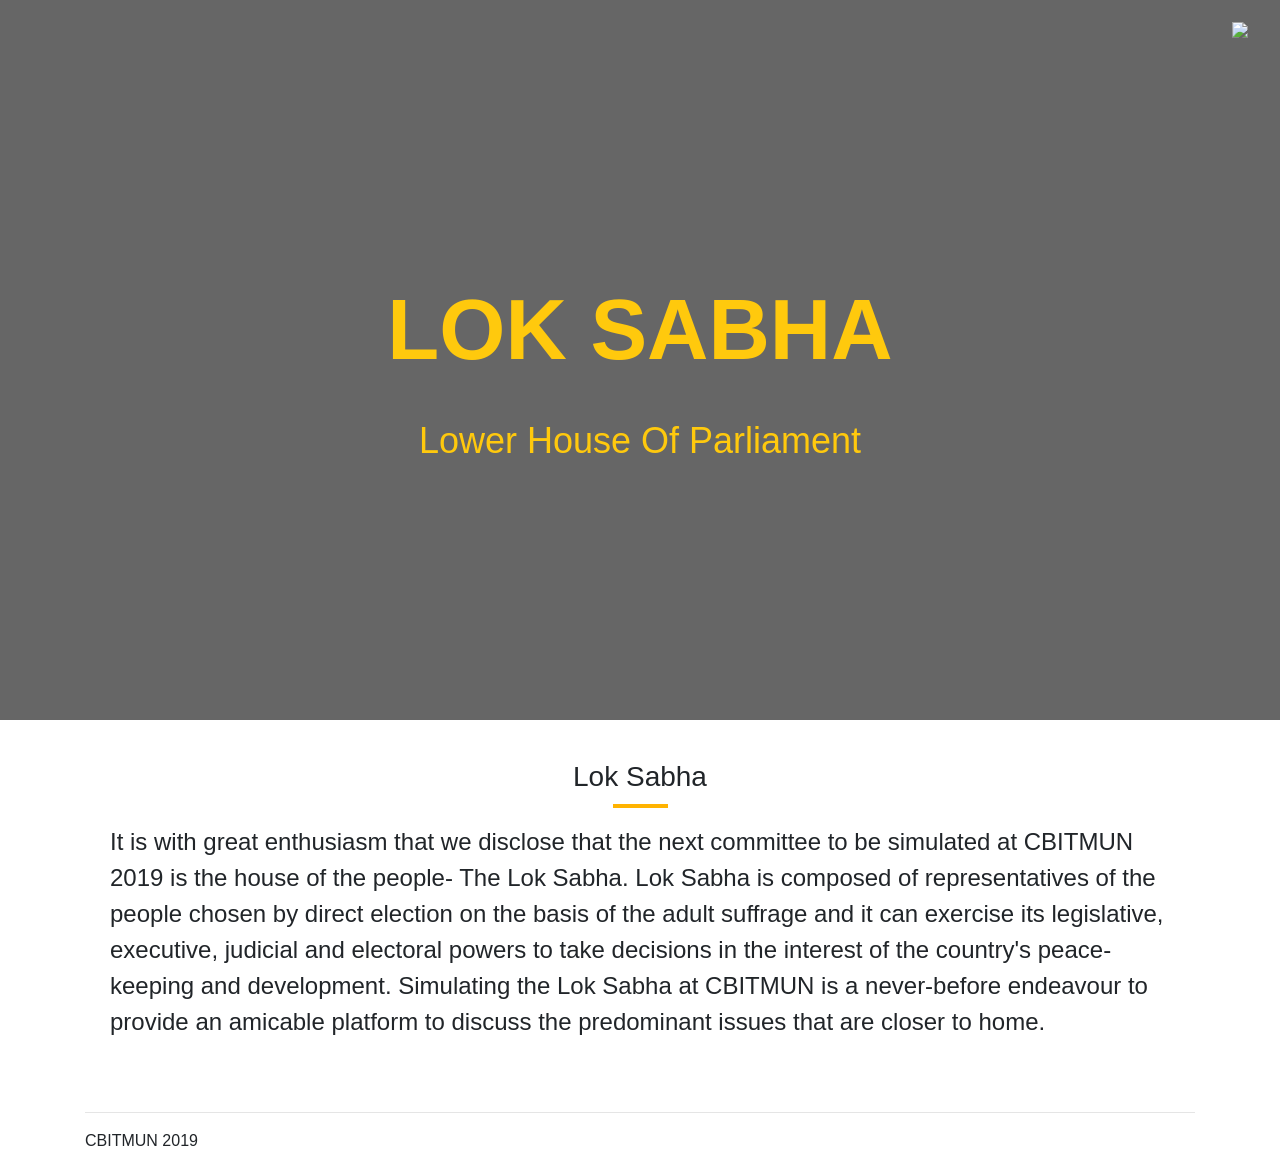
==== Loksabha.html @ 5284e742 "Create Loksabha.html" ====
<!DOCTYPE html>
<html lang="en">
<head>
	<meta charset="utf-8">
	<meta http-equiv="X-UA-Compatible" content="IE=edge">
	<meta name="viewport" content="width=device-width, initial-scale=1">
	<title></title>
	<!-- Latest compiled and minified CSS -->
	<link rel="stylesheet" href="https://maxcdn.bootstrapcdn.com/bootstrap/4.0.0-alpha.6/css/bootstrap.min.css" integrity="sha384-rwoIResjU2yc3z8GV/NPeZWAv56rSmLldC3R/AZzGRnGxQQKnKkoFVhFQhNUwEyJ" crossorigin="anonymous">
	<link rel="stylesheet" type="text/css" href="https://cdnjs.cloudflare.com/ajax/libs/font-awesome/4.7.0/css/font-awesome.min.css">
	<link rel="stylesheet" type="text/css" href="../css/style.css">


</head>
<body>

	<nav class="navbar navbar-toggleable-md navbar-transparent">
		<button class="navbar-toggler navbar-toggler-right" type="button" data-toggle="collapse" data-target="#navbarNavDropdown" aria-controls="navbarNavDropdown" aria-expanded="false" aria-label="Toggle navigation">
			<span class="navbar-toggler-icon"></span>
		</button>
		<a class="navbar-brand" href="/"><img src="https://cdn.discordapp.com/attachments/331511196152889345/331511590056755210/logo15.png" width="100"></a>
		<div id="navbarNavDropdown" class="navbar-collapse collapse">
			<ul class="navbar-nav mr-auto">
				
				<li class="nav-item">
					<a class="nav-link" href="index.html">Home</a>
				</li>

			</ul>
			<ul class="navbar-nav">
				<li class="nav-item dropdown">
					<a class="nav-link dropdown-toggle" href="" id="navbarDropdownMenuLink" data-toggle="dropdown" aria-haspopup="true" aria-expanded="false">
						Resources
					</a>
					<div class="dropdown-menu" aria-labelledby="navbarDropdownMenuLink">
						<a class="dropdown-item" href="#">Allotments</a>
					</div>
				</li>
				<li class="nav-item">
					<a class="nav-link" href=""><i class="fa fa-facebook" aria-hidden="true"></i></a>
				</li>
			</ul>
		</div>
	</nav>


	<section>
		<div class="hero-unit" style="height: 80vh; background: linear-gradient(rgba(0,0,0,0.6),rgba(0,0,0,0.6) 80%), url('https://cdn.discordapp.com/attachments/588757704948973604/601462476680462337/lllll.jpg') center;background-size:cover;">
			<div class="text-vertical-center">
				<div class="container text-center">
					<h1 class="hero-unit-primary-text" style="color: #ffc90d">Lok Sabha</h1>
					<p class="hero-unit-secondary-text" style="font-size: 36px; color: #ffc90d">Lower House Of Parliament</p>
				</div>
			</div>
		</div>
	</section>

	<section>
		<div class="container" style="padding:40px;">
			<h3 class="text-center">Lok Sabha</h3>
			<hr class="h1-underline">

			<p class="" style="font-size: 24px">
It is with great enthusiasm that we disclose that the next committee to be simulated at CBITMUN 2019 is the house of the people- The Lok Sabha. 

Lok Sabha is composed of representatives of the people chosen by direct election on the basis of the adult suffrage and it can exercise its legislative, executive, judicial and electoral powers to take decisions in the interest of the country's peace-keeping and development.

Simulating the Lok Sabha at CBITMUN is a never-before endeavour to provide an amicable platform to discuss the predominant issues that are closer to home.
			</p>
		</div>
	</section>


	<!--section style="padding: 60px 25px;">
		<div class="container">
			<div class="row">
				<div class="col-sm-4">
					<img class="img-fluid center-block img-circle" src="http://via.placeholder.com/200x200">
				</div>	

				<div class="col-sm-8">
					<p style="font-size: 20px;margin-top: 20px;">
						Lorem ipsum dolor sit amet, consectetur adipisicing elit, sed do eiusmod
						tempor incididunt ut labore et dolore magna aliqua. Ut enim ad minim veniam,
						quis nostrud exercitation ullamco laboris nisi ut aliquip ex ea commodo
						consequat.
					</p>
				</div>
			</div>
			<div class="row" style="margin-top: 40px;">
				<div class="col-sm-4">
					<img class="img-fluid center-block img-circle" src="http://via.placeholder.com/200x200">
				</div>	

				<div class="col-sm-8">
					<p style="font-size: 20px;margin-top: 25px;">
						Lorem ipsum dolor sit amet, consectetur adipisicing elit, sed do eiusmod
						tempor incididunt ut labore et dolore magna aliqua. Ut enim ad minim veniam,
						quis nostrud exercitation ullamco laboris nisi ut aliquip ex ea commodo
						consequat.
					</p>
				</div>
			</div>



		</section-->

		<div class="container">
			<hr>
			<footer>
				<p>CBITMUN 2019</p>
			</footer>
		</div>




		<script src="https://code.jquery.com/jquery-3.1.1.slim.min.js" integrity="sha384-A7FZj7v+d/sdmMqp/nOQwliLvUsJfDHW+k9Omg/a/EheAdgtzNs3hpfag6Ed950n" crossorigin="anonymous"></script>
		<script src="https://cdnjs.cloudflare.com/ajax/libs/tether/1.4.0/js/tether.min.js" integrity="sha384-DztdAPBWPRXSA/3eYEEUWrWCy7G5KFbe8fFjk5JAIxUYHKkDx6Qin1DkWx51bBrb" crossorigin="anonymous"></script>
		<script src="https://maxcdn.bootstrapcdn.com/bootstrap/4.0.0-alpha.6/js/bootstrap.min.js" integrity="sha384-vBWWzlZJ8ea9aCX4pEW3rVHjgjt7zpkNpZk+02D9phzyeVkE+jo0ieGizqPLForn" crossorigin="anonymous"></script>
		<script type="text/javascript" src="script.js"></script>
	</body>
	</html>
---- css/style.css ----
:root {
  --primary-color: #FFB300;
  --primary-dark-color: #000000;
  --secondry-color: #AA00FF;
  --orange-color: #f4511e;
  --orange-dark-color: #E64A19;
  --blue-color: #1565c0;
  --blue-dark-color: #0a4e9b;
}

body{
  font-family: -apple-system,BlinkMacSystemFont,"Segoe UI",Roboto,Oxygen,Ubuntu,Cantarell,"Open Sans","Helvetica Neue",sans-serif!important;
  text-rendering: optimizeLegibility;
  -webkit-font-smoothing: antialiased;
  background-color: #FFFFFF;
}
a:hover,a:active,a:focus,a:visited{
  text-decoration: none;
  outline: none;
}
section{
  position: relative;
}

.team-name{
  margin-top: 10px;
  font-family: 'Open Sans', sans-serif;
  font-size: 18px;
  font-weight: 700;
  color: #525252;
}
.team-des{
  font-family: 'Open Sans', sans-serif;
  font-size: 16px;
  font-weight: 400;
  color: #525252;
}
.list-des{
  font-family: 'Open Sans', sans-serif;
  font-size: 18px;
}
.h1-heads{
  font-size: 24px;
  text-transform: uppercase;
  color: black;
  font-weight: 600;
}
.p-hilights{
  font-size: 19px;
    line-height: 1.375em;
    color: black;
    font-weight: 400;
    margin-bottom: 30px;
}

.navbar-toggleable-md .navbar-nav .nav-link {
  padding-right: 20px;
  padding-left: 20px;
}

.navbar-transparent{
  background: none;
  position: absolute;
  color: #000000;
  border-radius: 0px;
  border: none;
  margin-bottom: 0px;
  width: 100%;
  z-index: 1;
}

.nav-image{
  width: 100px;
}

@media(max-width: 746px){
  .navbar-transparent{
    background:rgba(0,0,0,0.6);
  }
  .center-res{
    text-align: center;
  }
}
@media(max-width: 575){
  .center-res{
    text-align: center;
  }
}
@media(max-width: 946px){
  .nav-image{
    width: 50px;
  }
}
.nav-link{
  color: #FFF;
  font-weight: 700;
  font-size: 16px;
}

.nav-link:hover{
  color: #EEE;
}

.hero-unit{
  display: table;
  position: relative;
  width: 100%;
  min-height: 500px;
  height: 100vh;
  /*background: linear-gradient(rgba(0,0,0,0.1), rgba(0,0,0,0.1)), url("https://media.discordapp.net/attachments/588757704948973604/592750987702304808/InternationalflagsatShawMUN.jpeg") center center;*/
  background-image: url("https://cdn.discordapp.com/attachments/588757704948973604/601442869819211786/lkki.jpg");
  background-position: center center;
  -webkit-background-size: cover;
  -moz-background-size: cover;
  background-size: cover;
  -o-background-size: cover;
  overflow: hidden;

}

.text-vertical-center {
  display: table-cell;
  text-align: left;
  vertical-align: middle;
  color: #fff;
}
.hero-unit-primary-text{
  text-transform: uppercase;
  font-size: 85px;
  font-weight: 700;
  line-height: 2;
  color: #FFC90D;

}
.hero-unit-primary-text2{
  font-family: Apple Chancery, cursive;
  font-size: 25px;
  font-weight: 700;
  line-height: 1;
  color: #FFC90D;

}
.hero-unit-secondary-text{
  text-align: center;
  font-size: 30px;
  font-weight: 500;
  line-height: 1;
  color: #FFFFFF;
}
.hero-unit-secondary-text2{
  text-align: center;
  font-size: 30px;
  font-weight: 500;
  line-height: 3;
  color: #FFC90D;
}
.hero-unit-btn{
  margin-top: 10px;
  padding: 10px 30px;
  border: 1px solid #000000;
  color: #000000;
  font-size: 24px;
  font-weight: 300;
  display: inline block;
  /*float: middle;*/
  background: #FFC90D;
  opacity: 0.9;
  transition: 0.5s;
}
.hero-unit-btn:hover{
  background: #FFC90D;
  color: #00123F;
  border: 2px solid #00123F;
}
@media(max-width: 748px){
  .hero-unit-primary-text{
    font-size: 35px;
  }
  .hero-unit-secondary-text{
    font-size: 25px;
  }
  .hero-unit-btn{
    padding: 10px 25px;
    font-size: 20px;

  }
}

.article-font{
  font-size: 24px;
}
/*===========================================================*/
/*Flexboxes*/
/*===========================================================*/
h4{
  hyphens:auto
}
.card-container{
  width: 100%;
  display: -webkit-flex;
  display: flex;
  -webkit-justify-content: center;
  justify-content: center;
  -webkit-flex-wrap: wrap;
  flex-wrap: wrap;
}
.card-primary{
  box-shadow: 0 1px 4px rgba(0,0,0,.04);
  border: 1px solid rgba(0,0,0,.09);
  border-radius: 3px;
  background-color: #fff;
  color: #555;
  width: 205px;
  height: 285px;
  margin: 20px;
  padding: 20px;

}
.card-primary:hover {
  z-index: 1;
  border: none;
  box-shadow: 0 8px 50px rgba(0, 0, 0, 0.2);
  -webkit-transform: scale(1.05);
  transform: scale(1.05);
  -webkit-transition: box-shadow 0.2s ease, z-index 0s 0s ease, -webkit-transform 0.2s ease;
  transition: box-shadow 0.2s ease, z-index 0s 0s ease, -webkit-transform 0.2s ease;
  transition: box-shadow 0.2s ease, transform 0.2s ease, z-index 0s 0s ease;
  transition: box-shadow 0.2s ease, transform 0.2s ease, z-index 0s 0s ease, -webkit-transform 0.2s ease;
}
.title-h1{
  margin-top: 40px;
  font-weight: 500;
  font-size: 30px;
}
.h1-underline{
  border-top: 4px solid #FFB300;
  width: 55px;
  margin-top: 10px;
}
.subhead-h6{
  font-size: 16px;
  font-weight: 800;
  letter-spacing: 3px;
  text-transform: uppercase;
  margin-bottom: 20px;
}
.img-circle{
  
  border-radius: 50%;

}
.center-block {
  display: block;
  margin-right: auto;
  margin-left: auto;
}
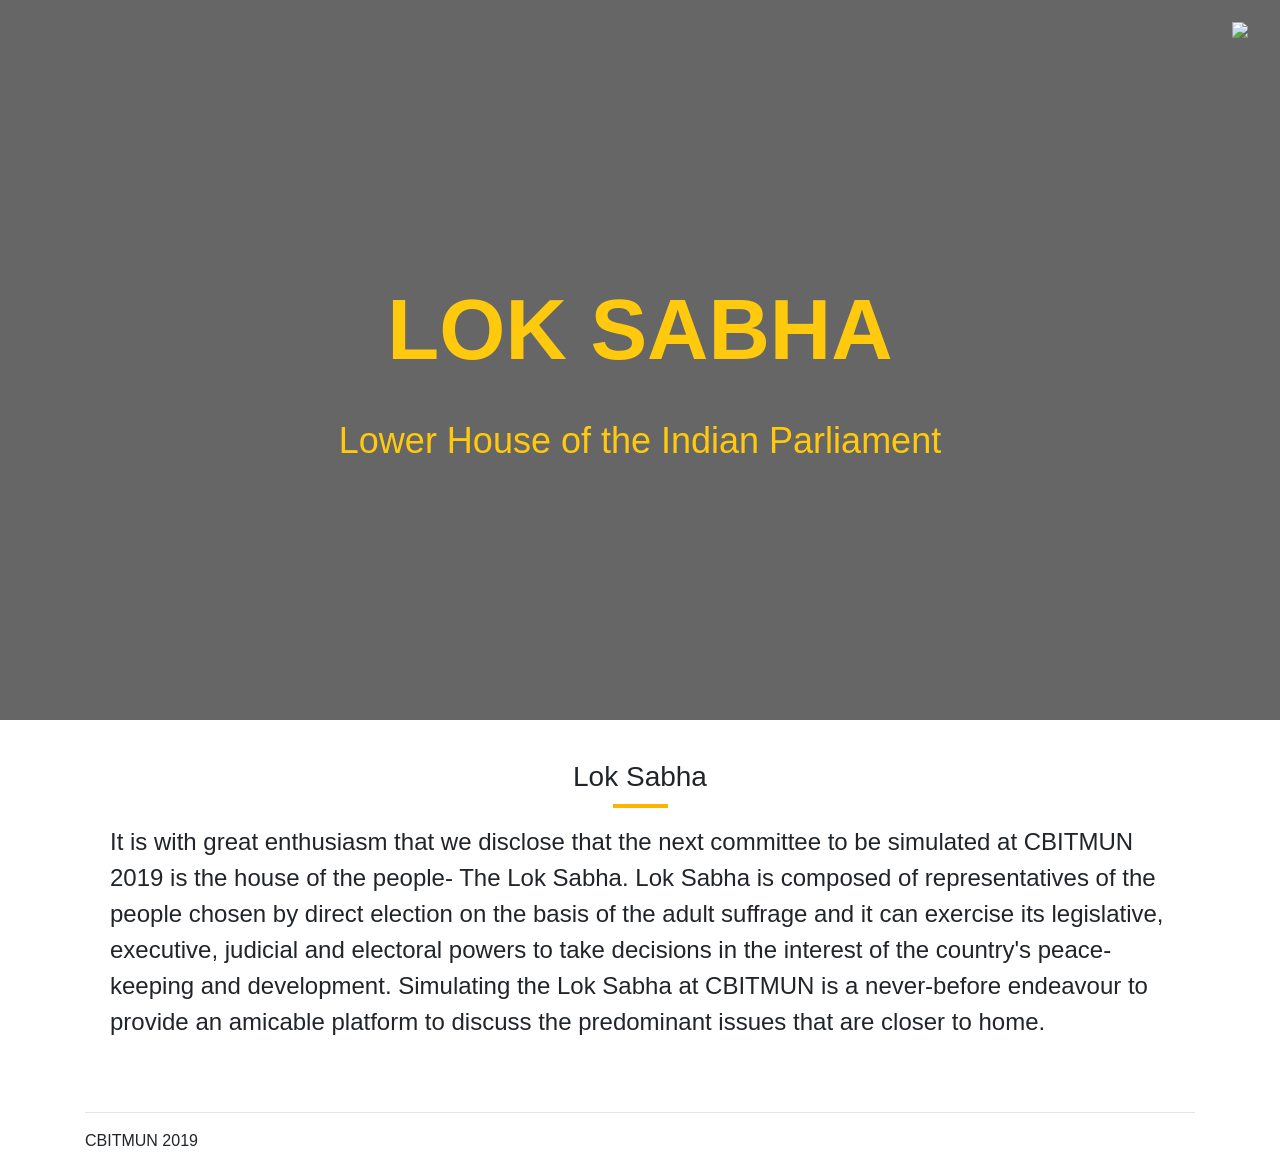
==== commit c51d1ff0: "Update Loksabha.html" ====
--- a/Loksabha.html
+++ b/Loksabha.html
@@ -49,7 +49,7 @@
 			<div class="text-vertical-center">
 				<div class="container text-center">
 					<h1 class="hero-unit-primary-text" style="color: #ffc90d">Lok Sabha</h1>
-					<p class="hero-unit-secondary-text" style="font-size: 36px; color: #ffc90d">Lower House Of Parliament</p>
+					<p class="hero-unit-secondary-text" style="font-size: 36px; color: #ffc90d">Lower House of the Indian Parliament</p>
 				</div>
 			</div>
 		</div>
